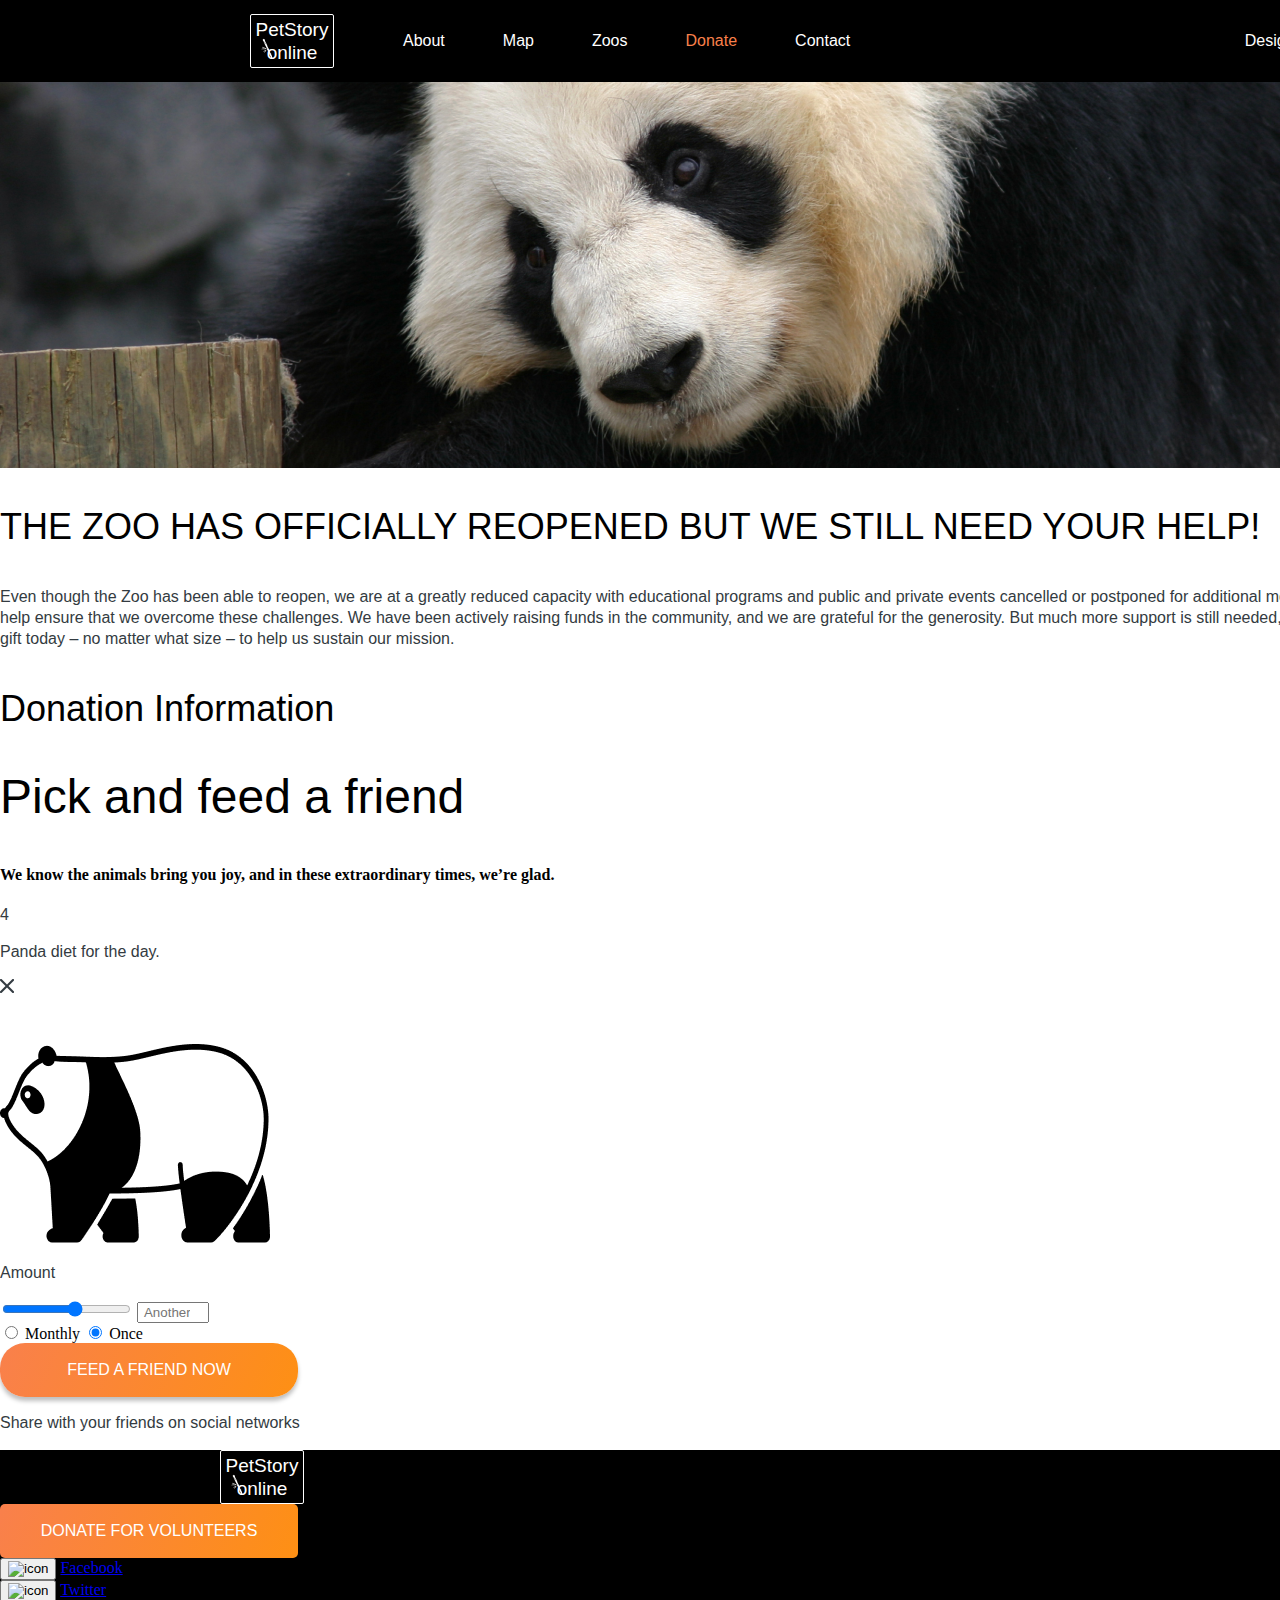
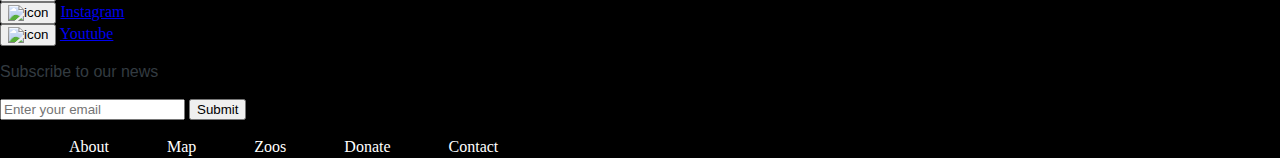
==== pages/donate/index.html @ debef9b1 "fix: making logo works as a link to petstory" ====
<!DOCTYPE html>
<html lang="en">
<head>
    <meta charset="UTF-8">
    <meta http-equiv="X-UA-Compatible" content="IE=edge">
    <meta name="viewport" content="width=device-width, initial-scale=1.0">
    <link href="style.css" rel="stylesheet" type="text/css">
    <title>Donate</title>
</head>
<body>
    <header>
        <div class="nav-container">
            <a class="logo" href="../main/index.html">
                <h1 class="logo-text">PetStory <br>online</h1>
            </a>
            <nav>
                <ul class="nav-list">
                    <li><a href="../main/index.html">About</a></li>
                    <li><a href="#map">Map</a></li>
                    <li><a href="#zoos">Zoos</a></li>
                    <li><a class="highlighted" href="./index.html">Donate</a></li>
                    <li><a href="#footer">Contact </a></li>
                </ul>
            </nav>
        </div>
        <div class="designed">
            <a href="https://www.figma.com/file/jfEFwkXVj1WRq7sUHDr8os/PetStory-online?node-id=0%3A1">Designed by ©</a>
        </div>
    </header>
    <main>
        <div class="pandabg"></div>
        <div class="donate-container">
            <div class="donate-text">
                <h3>THE ZOO HAS OFFICIALLY REOPENED BUT WE STILL NEED YOUR HELP!</h3>
                <p>Even though the Zoo has been able to reopen, we are at a greatly reduced capacity with educational programs and public and private events cancelled or postponed for additional months.
                    We need you now more than ever to help ensure that we overcome these challenges. We have been actively raising funds in the community, and we are grateful for the generosity.
                    But much more support is still needed, and we need your help! Please consider a gift today – no matter what size – to help us sustain our mission.
                </p>
                <h3>Donation Information</h3>
            </div>
            <div class="donate1-container">
                <h2>Pick and feed a friend</h2>
                <h4>We know the animals bring you joy, and in these extraordinary times, we’re glad.</h4>
                <div class="diet-container">
                    <div class="amount-number">
                        <p>4</p>
                        <p>Panda diet for the day.</p>
                    </div>
                    <div>
                        <img src="../../assets/icons/x_icon.png" alt="x icon">
                    </div>
                    <img src="../../assets/icons/animals-widget.png" alt="panda icon">
                    <div>
                        <p>Amount</p>
                    </div>
                    <form>
                        <input type="range" min="1" max="8" step="1" value="5" list="tickmarks">
                        <input type="number" name="number" id="number" class="number" min="1" max="9999" placeholder=" Another amount" required="">
                        <div>
                            <input type="radio" name="radio" id="monthly">
                            <label for="monthly">Monthly</label>
                            <input type="radio" name="radio" id="once" checked="checked">
                            <label for="once">Once</label>
                            <div>
                                <button class="btn1">Feed a friend now</button>
                            </div>
                            <p>Share with your friends on social networks</p>
                        </div>
                    </form>
                </div>
            </div>
        </div>
    </main>
    <footer>
        <a class="logo" href="index.html">
            <h1 class="logo-text">PetStory <br>online</h1>
        </a>
        <div>
            <button class="btn1 btn2">Donate for volunteers</button>
        </div>
        <div>
            <button class="">
                <a>
                    <img src="" alt="icon">
                </a>
            </button>
            <a href="https://www.facebook.com/">Facebook</a>
        </div>
        <div>
            <button class="">
                <a>
                    <img src="" alt="icon">
                </a>
            </button>
            <a href="https://www.twitter.com/">Twitter</a>
        </div>
        <div>
            <button class="">
                <a>
                    <img src="" alt="icon">
                </a>
            </button>
            <a href="https://www.instagram.com/">Instagram</a>
        </div>
         <div>
            <button class="">
                <a>
                    <img src="" alt="icon">
                </a>
            </button>
            <a href="https://www.youtube.com/">Youtube</a>
        </div>

        <div>
            <p>Subscribe to our news</p>
            <input type="email" placeholder="Enter your email" />
            <button>Submit</button>
        </div>
        <nav>
            <ul class="nav-list">
                <li><a href="index.html">About</a></li>
                <li><a href="#map">Map</a></li>
                <li><a href="#zoos">Zoos</a></li>
                <li><a href="../donate/index.html">Donate</a></li>
                <li><a href="#footer">Contact </a></li>
            </ul>
        </nav>
    </footer>
</body>
</html>
---- pages/donate/style.css ----
body{
    height:100vh;
    width: 1600px;
    margin: auto;
}

h1{
    font-family: 'Roboto', sans-serif;
}

h2{
    font-family: 'Roboto', sans-serif;
    font-style: normal;
    font-weight: 400;
    font-size: 48px;
    line-height: 120%;
    margin-top:0px;
}

h3{
    font-family: 'Roboto', sans-serif;
    font-style: normal;
    font-weight: 400;
    font-size: 36px;
    line-height: 130%;
}

p{
    font-family: 'Roboto', sans-serif;
    font-style: normal;
    font-weight: 400;
    font-size: 16px;
    line-height: 130%;
    color: #333B41;
}

header{
    background: #000000;
    color: #FFFFFF;
    display:flex;
    align-items: center;
    justify-content: space-around;
    font-family: 'Roboto', sans-serif;;
    font-size: 16px;
    font-weight: 500;
    padding: 14px 30px;
}
.nav-container{
    display:flex;
    align-items: center;
}
.logo{
    border: 1px solid #FFFFFF;
    border-radius: 2px;
    display:block;
    text-decoration: none;
    width: 82px;
    height: 52px;
    margin-right: auto;
    margin-left: 220px;
}
.logo-icon{
    position: absolute;
}
.logo-text{
    background-image: url(../../assets/icons/bamboo.png);
    background-repeat: no-repeat;
    background-position: bottom 6px left 10px;
    color: #FFFFFF;
    text-align: center;
    font-style: normal;
    font-weight: 400;
    font-size: 19.0145px;
    line-height: 120%;
    margin:0px;
    padding-top: 4px;
}

nav ul li{
    list-style-type: none;
    text-align: center;
    padding: 0 29px;
}

nav ul li a{
    color: #FFFFFF;
    font-style: normal;
    line-height: 140%;
    text-decoration: none;
    cursor: pointer;
}

nav ul li a:hover{
    color: #F9804B;
}

.nav-list{
    display: flex;
}

.highlighted{
    color:#F9804B;
}
.designed{
    margin-left: auto;
    margin-right: 220px;
}

.designed a{
    color: #FFFFFF;
    text-decoration: none;
}

.designed a:hover{
    color: #F9804B;
}

.pandabg{
    background-image: url(../../assets/images/panda_bg.png);
    background-repeat: no-repeat;
    background-position: center;
    height: 386px;
    margin: 0 auto;
}

.btn1{
    width: 298px;
    height: 54px;
    background: linear-gradient(113.96deg, #F9804B 1.49%, #FE9013 101.44%);
    box-shadow: 0px 4px 4px rgba(0, 0, 0, 0.25);
    border-radius: 25px;
    border: none;
    font-family: 'Roboto', sans-serif;
    font-style: normal;
    font-weight: 500;
    font-size: 16px;
    line-height: 140%;
    text-align: center;
    text-transform: uppercase;
    color: #FFFFFF;
}

.btn2{
    border-radius: 5px;
}

footer{
    background: black;
}
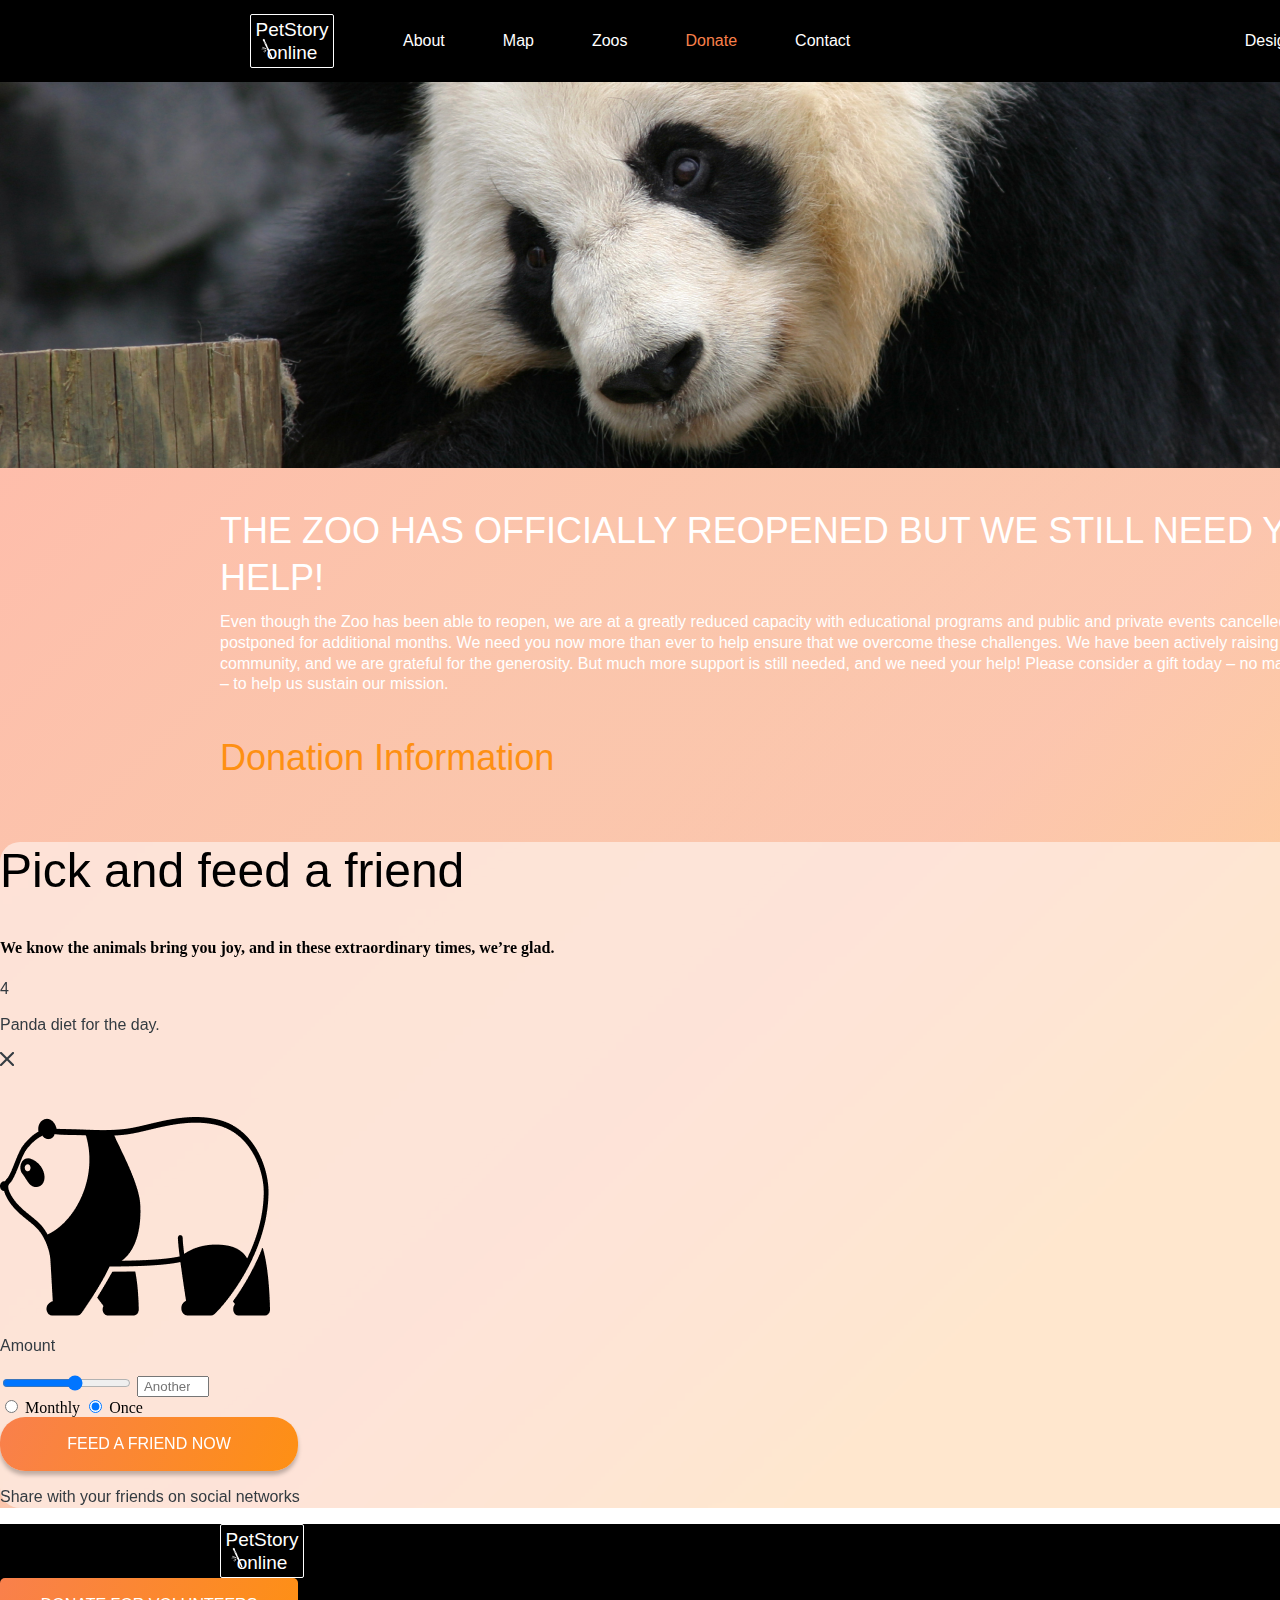
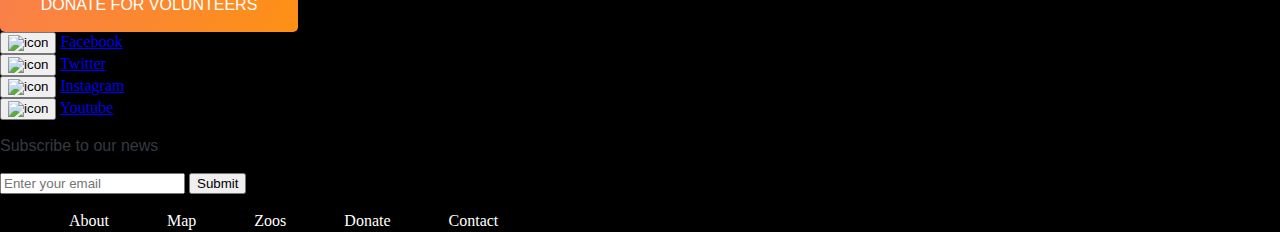
==== commit 94fa82fe: "fix: set donate-text properly" ====
--- a/pages/donate/index.html
+++ b/pages/donate/index.html
@@ -31,12 +31,12 @@
         <div class="pandabg"></div>
         <div class="donate-container">
             <div class="donate-text">
-                <h3>THE ZOO HAS OFFICIALLY REOPENED BUT WE STILL NEED YOUR HELP!</h3>
-                <p>Even though the Zoo has been able to reopen, we are at a greatly reduced capacity with educational programs and public and private events cancelled or postponed for additional months.
+                <h3 class="donate-text_heading">THE ZOO HAS OFFICIALLY REOPENED BUT WE STILL NEED YOUR HELP!</h3>
+                <p class="donate-text_info">Even though the Zoo has been able to reopen, we are at a greatly reduced capacity with educational programs and public and private events cancelled or postponed for additional months.
                     We need you now more than ever to help ensure that we overcome these challenges. We have been actively raising funds in the community, and we are grateful for the generosity.
                     But much more support is still needed, and we need your help! Please consider a gift today – no matter what size – to help us sustain our mission.
                 </p>
-                <h3>Donation Information</h3>
+                <h3 class="donate-text_heading-orange">Donation Information</h3>
             </div>
             <div class="donate1-container">
                 <h2>Pick and feed a friend</h2>
--- a/pages/donate/style.css
+++ b/pages/donate/style.css
@@ -123,6 +123,42 @@
     margin: 0 auto;
 }
 
+.donate-container{
+    background: linear-gradient(315.75deg, rgba(254, 210, 144, 0.7) 30.06%,
+     #FEBDAB 100.95%, rgba(254, 210, 144, 0.7) 106.36%),
+      linear-gradient(315.75deg, rgba(254, 189, 171, 0.74) 30.06%,
+       rgba(243, 169, 248, 0.66) 50.74%, #E0D8F0 80.49%, #EAF7FE 127.9%,
+        #EAF7FE 149.54%), linear-gradient(315.75deg, rgba(254, 189, 171, 0.74) 30.06%,
+         rgba(243, 169, 248, 0.66) 50.74%, #E0D8F0 80.49%, #EAF7FE 127.9%, #EAF7FE 149.54%);
+    margin:auto
+}
+
+.donate-text_heading{
+    color: #FFFFFF;
+    margin: auto;
+    padding-top:40px;
+    padding-bottom:10px;
+    width: 1160px;
+}
+.donate-text_heading-orange{
+    color: #FE9013;
+    padding-top:40px;
+    padding-bottom: 60px;
+    margin: auto;
+    width: 1160px;
+}
+.donate-text_info{
+    color: #FFFFFF;
+    margin: auto;
+    width: 1160px;
+}
+
+.donate1-container{
+    background: rgba(255, 255, 255, 0.52);
+    backdrop-filter: blur(2px);
+    border-radius: 20px;
+}
+
 .btn1{
     width: 298px;
     height: 54px;
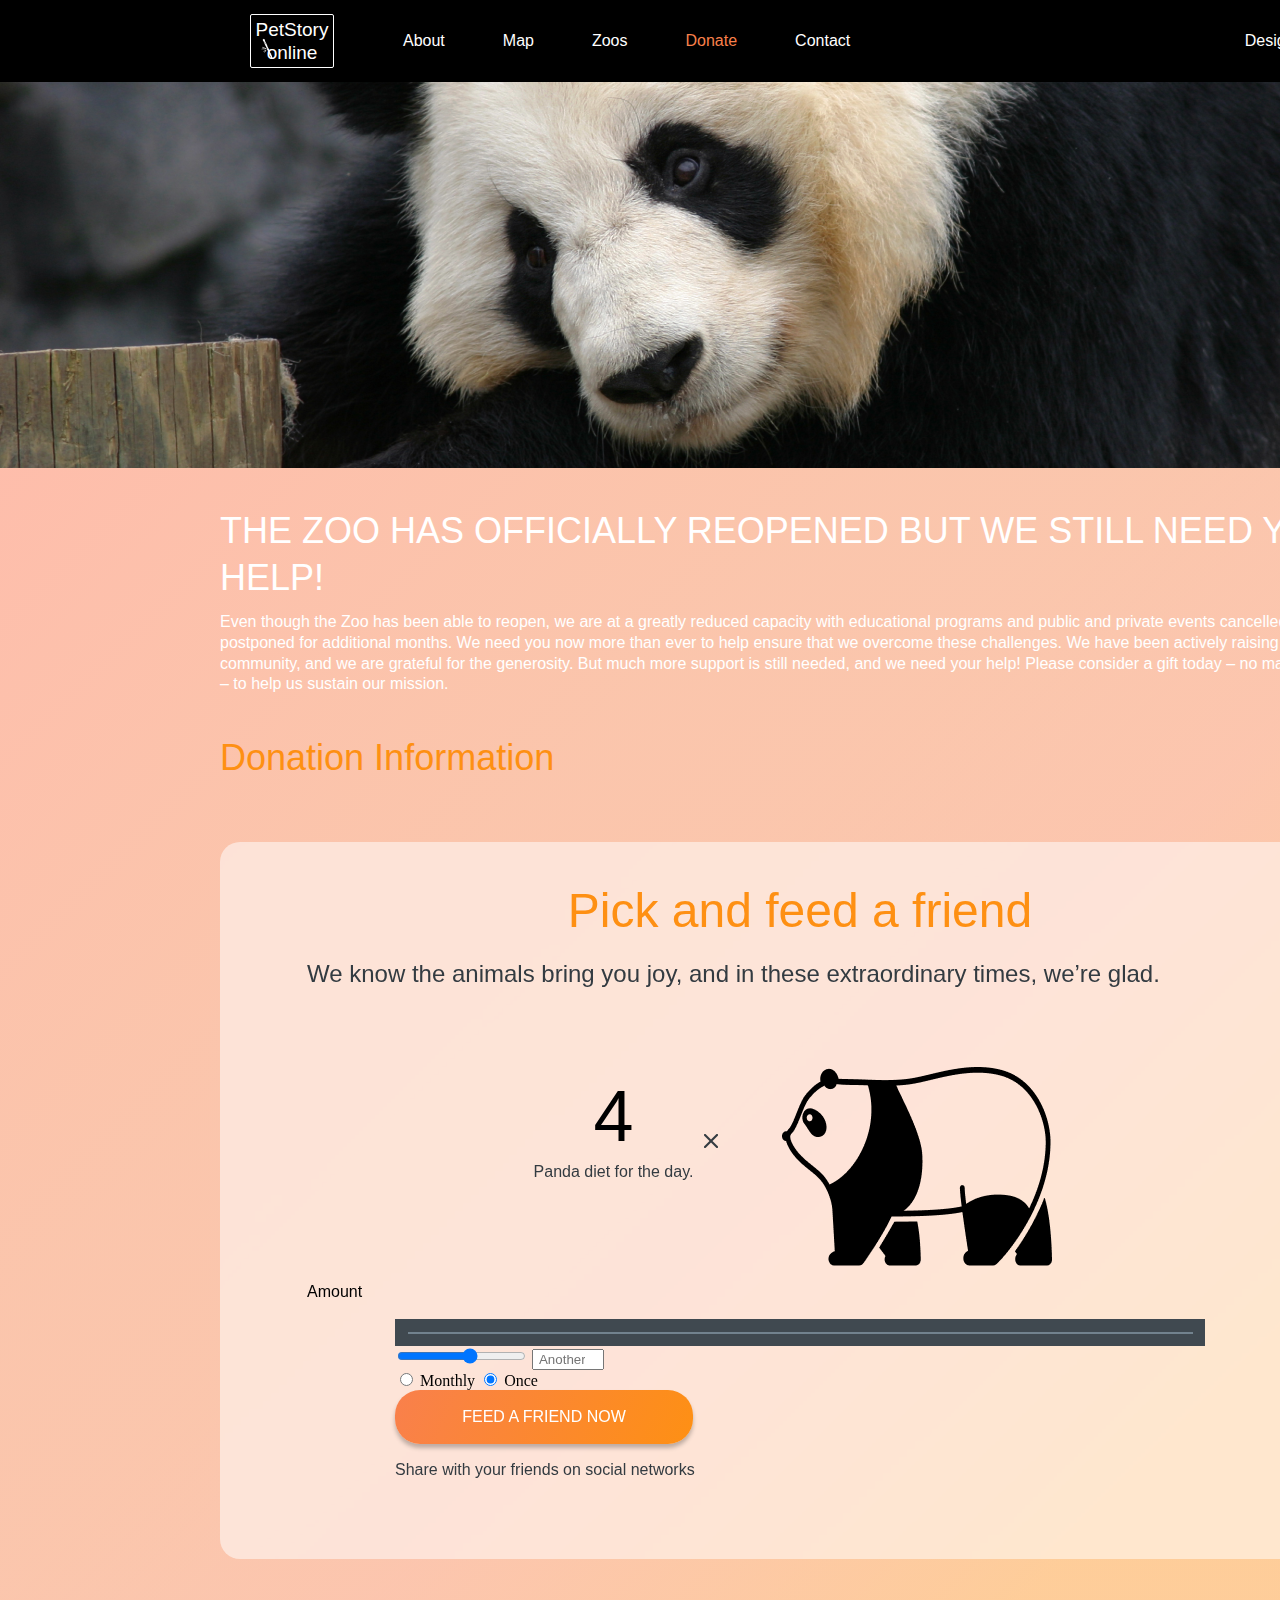
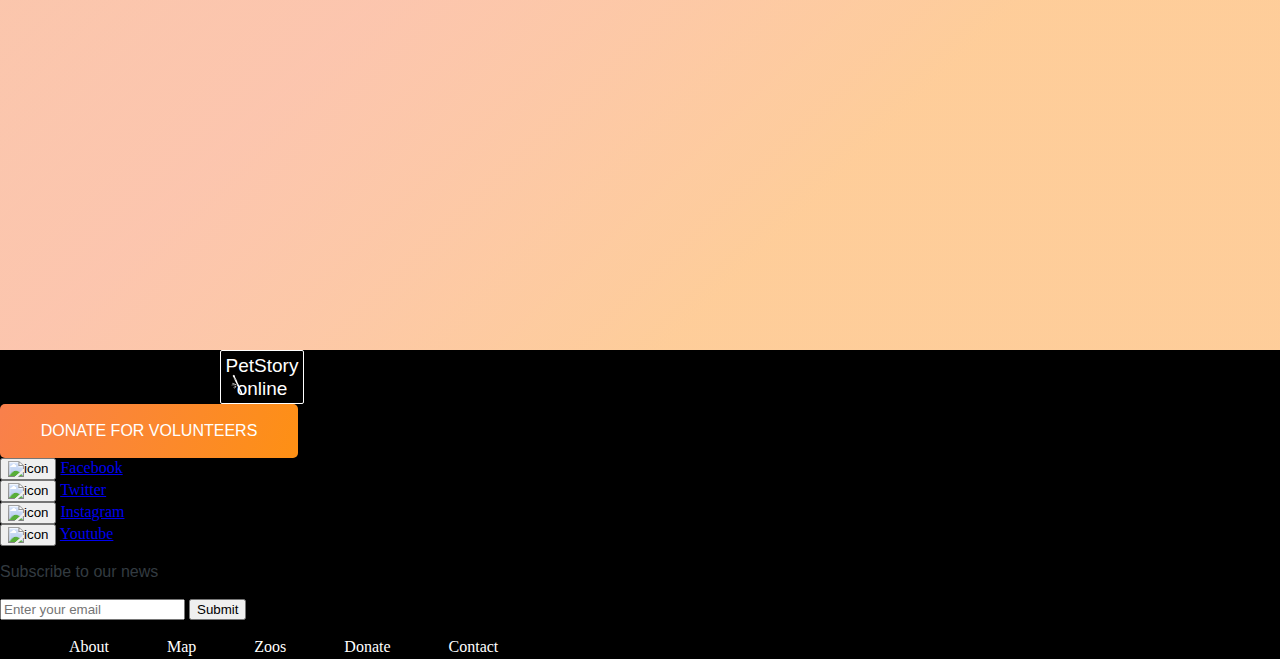
==== commit eed8ea57: "feat: creating progress bar" ====
--- a/pages/donate/index.html
+++ b/pages/donate/index.html
@@ -39,21 +39,23 @@
                 <h3 class="donate-text_heading-orange">Donation Information</h3>
             </div>
             <div class="donate1-container">
-                <h2>Pick and feed a friend</h2>
-                <h4>We know the animals bring you joy, and in these extraordinary times, we’re glad.</h4>
-                <div class="diet-container">
-                    <div class="amount-number">
-                        <p>4</p>
-                        <p>Panda diet for the day.</p>
+                <h2 class="donate1-text_heading">Pick and feed a friend</h2>
+                <h4 class="donate1-text_info">We know the animals bring you joy, and in these extraordinary times, we’re glad.</h4>
+                <div class="diet_panda-container">
+                    <div class="amount">
+                         <p class="amount-number">4</p>
+                        <p class="amount-text">Panda diet for the day.</p>
                     </div>
                     <div>
-                        <img src="../../assets/icons/x_icon.png" alt="x icon">
+                        <img class="amount-x" src="../../assets/icons/x_icon.png" alt="x icon">
                     </div>
-                    <img src="../../assets/icons/animals-widget.png" alt="panda icon">
-                    <div>
-                        <p>Amount</p>
-                    </div>
+                    <img class="amount-panda" src="../../assets/icons/animals-widget.png" alt="panda icon">
+                </div>
+                <p class="diet-text">Amount</p>
                     <form>
+                        <div class="progress_bar">
+                            <div class="progress_bar-rectangle"></div>
+                        </div>
                         <input type="range" min="1" max="8" step="1" value="5" list="tickmarks">
                         <input type="number" name="number" id="number" class="number" min="1" max="9999" placeholder=" Another amount" required="">
                         <div>
@@ -61,13 +63,12 @@
                             <label for="monthly">Monthly</label>
                             <input type="radio" name="radio" id="once" checked="checked">
                             <label for="once">Once</label>
-                            <div>
+                             <div>
                                 <button class="btn1">Feed a friend now</button>
                             </div>
                             <p>Share with your friends on social networks</p>
                         </div>
                     </form>
-                </div>
             </div>
         </div>
     </main>
--- a/pages/donate/style.css
+++ b/pages/donate/style.css
@@ -40,7 +40,7 @@
     display:flex;
     align-items: center;
     justify-content: space-around;
-    font-family: 'Roboto', sans-serif;;
+    font-family: 'Roboto', sans-serif;
     font-size: 16px;
     font-weight: 500;
     padding: 14px 30px;
@@ -130,7 +130,8 @@
        rgba(243, 169, 248, 0.66) 50.74%, #E0D8F0 80.49%, #EAF7FE 127.9%,
         #EAF7FE 149.54%), linear-gradient(315.75deg, rgba(254, 189, 171, 0.74) 30.06%,
          rgba(243, 169, 248, 0.66) 50.74%, #E0D8F0 80.49%, #EAF7FE 127.9%, #EAF7FE 149.54%);
-    margin:auto
+    margin:auto;
+    height:1482px;
 }
 
 .donate-text_heading{
@@ -157,8 +158,93 @@
     background: rgba(255, 255, 255, 0.52);
     backdrop-filter: blur(2px);
     border-radius: 20px;
-}
-
+    padding-top: 40px;
+    padding-bottom: 62px;
+    margin: auto;
+    width: 1160px;
+    display: flex;
+    flex-direction: column;
+    align-items: center;
+}
+
+.donate1-text_heading{
+    justify-content: center;
+    margin:auto;
+    margin-bottom: 20px;
+    width: 1160px;
+    display: flex;
+    justify-content: center;
+    color: #FE9013;
+}
+.donate1-text_info{
+    color: #333B41;
+    font-family: 'Roboto',sans-serif;
+    font-style: normal;
+    font-weight: 400;
+    font-size: 24px;
+    line-height: 120%;
+    margin-top:0px;
+    width: 85%;
+}
+.diet-container{
+    margin: auto;
+    display: flex;
+    flex-direction: column;
+    align-items: center;
+}
+.diet_panda-container{
+    display: flex;
+    align-items: center;
+    justify-content: space-evenly;
+}
+
+.amount{
+    display: flex;
+    flex-direction: column;
+    align-items: center;
+    justify-content: flex-end;
+}
+.amount-number{
+    font-family: 'Roboto',sans-serif;
+    font-style: normal;
+    font-weight: 500;
+    font-size: 72px;
+    line-height: 80%;
+    text-transform: uppercase;
+    color: #000000;
+    margin:0px;
+}
+.amount-text{
+    text-align: center;
+}
+
+.amount-x{
+    margin-left:11px;
+}
+
+.amount-panda{
+    margin-left:64px;
+}
+
+.diet-text{
+    color: #000000;
+    width: 85%;
+
+}
+.progress_bar{
+    background: #404950;
+    width: 810px;
+    height: 27px;
+    display: flex;
+    align-items: center;
+    justify-content: center;
+}
+
+.progress_bar-rectangle{
+    height:2px;
+    width:785px;
+    background: #72828E;
+}
 .btn1{
     width: 298px;
     height: 54px;
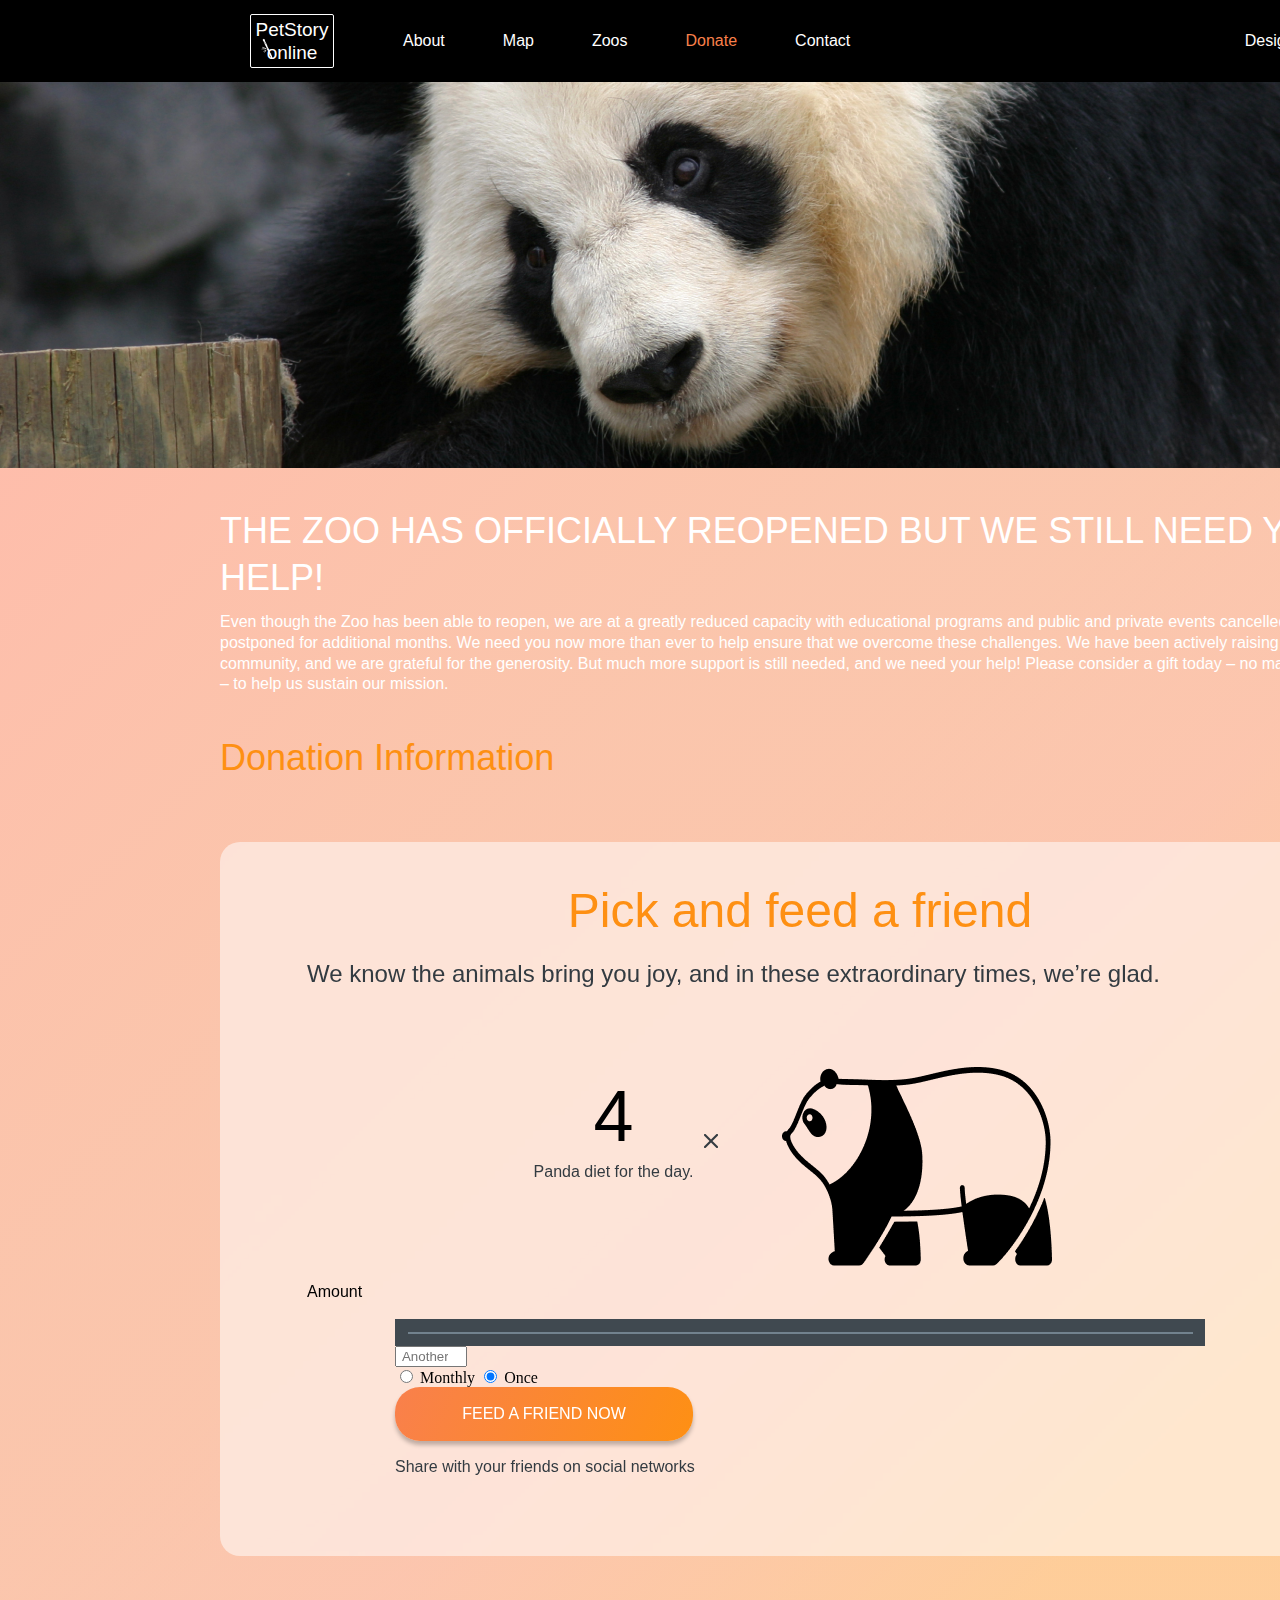
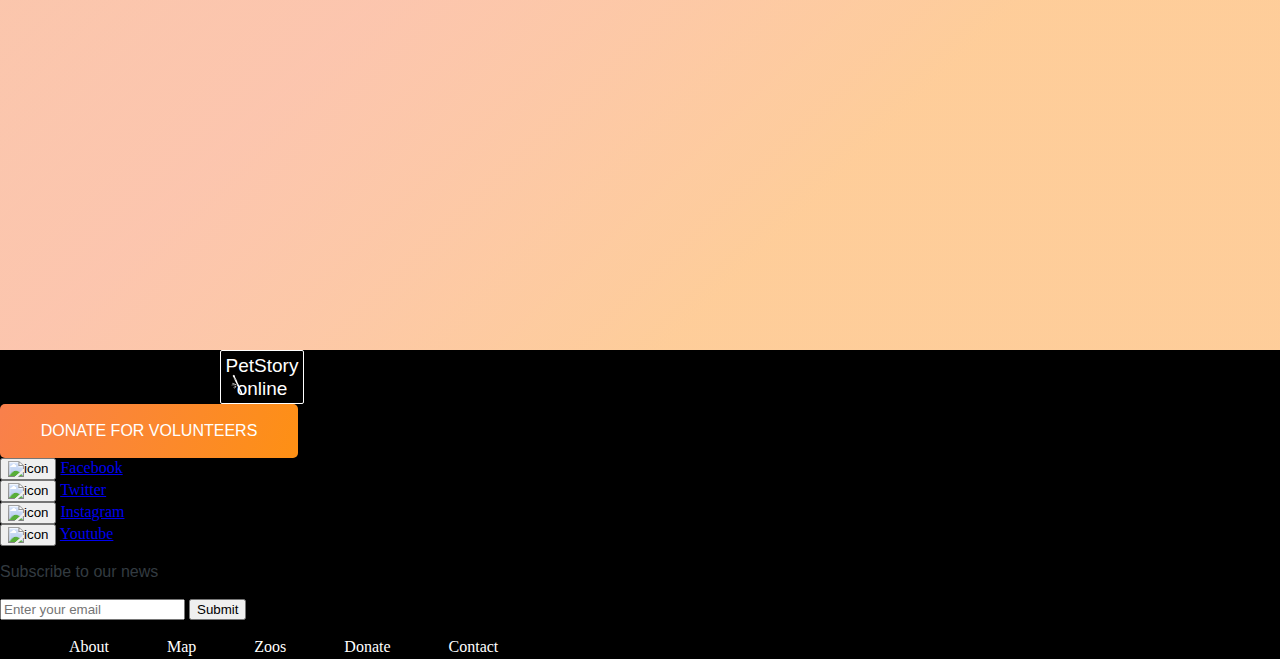
==== commit 59ca7714: "fix: logo on donate page to work as link to petstory page" ====
--- a/pages/donate/index.html
+++ b/pages/donate/index.html
@@ -56,7 +56,13 @@
                         <div class="progress_bar">
                             <div class="progress_bar-rectangle"></div>
                         </div>
-                        <input type="range" min="1" max="8" step="1" value="5" list="tickmarks">
+                        <div>
+                            <div>
+                                
+                            </div>
+                        </div>
+
+
                         <input type="number" name="number" id="number" class="number" min="1" max="9999" placeholder=" Another amount" required="">
                         <div>
                             <input type="radio" name="radio" id="monthly">
@@ -73,7 +79,7 @@
         </div>
     </main>
     <footer>
-        <a class="logo" href="index.html">
+        <a class="logo" href="../main/index.html">
             <h1 class="logo-text">PetStory <br>online</h1>
         </a>
         <div>
@@ -119,7 +125,7 @@
         </div>
         <nav>
             <ul class="nav-list">
-                <li><a href="index.html">About</a></li>
+                <li><a href="../main/index.html">About</a></li>
                 <li><a href="#map">Map</a></li>
                 <li><a href="#zoos">Zoos</a></li>
                 <li><a href="../donate/index.html">Donate</a></li>
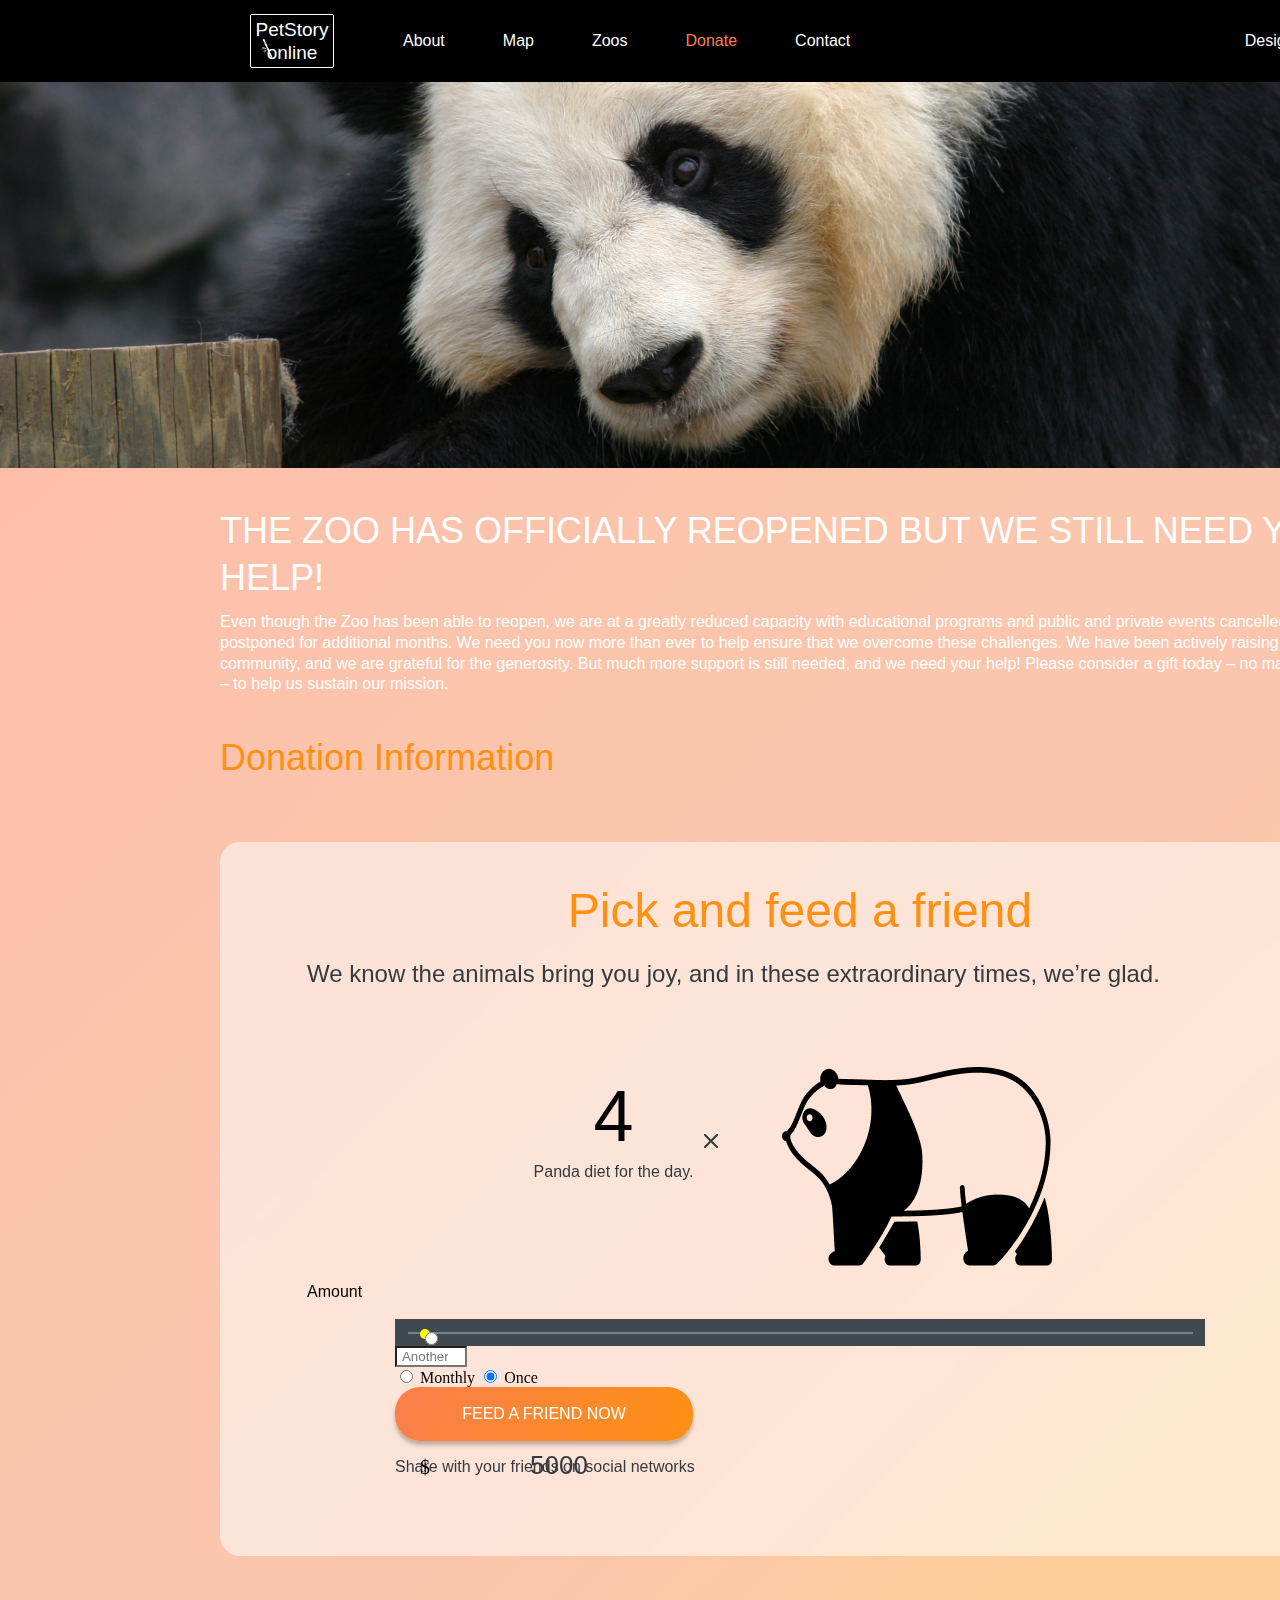
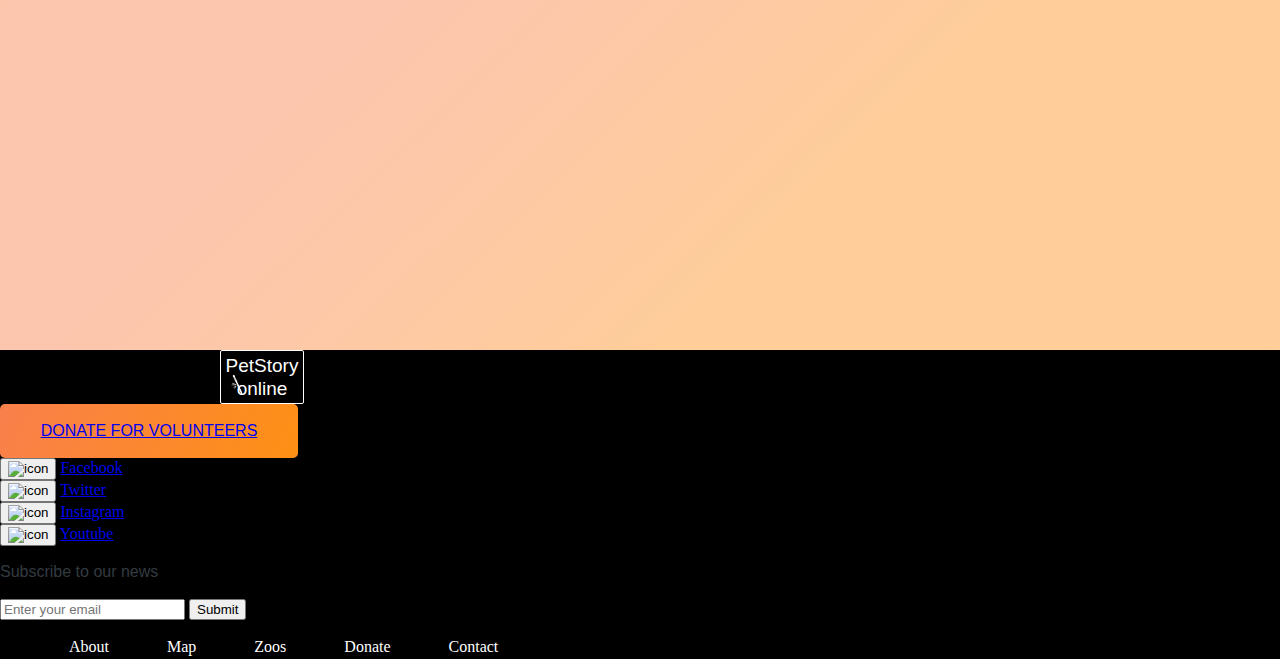
==== commit 229dcedb: "fix: button Donate for volunteers in footer to work as a link to donate page" ====
--- a/pages/donate/index.html
+++ b/pages/donate/index.html
@@ -56,9 +56,20 @@
                         <div class="progress_bar">
                             <div class="progress_bar-rectangle"></div>
                         </div>
-                        <div>
-                            <div>
-                                
+                        <div class="progress_bar-container">
+                            <div class="progress_bar-buttons">
+                                <div class="ellipse_button">
+                                    <input type="radio" id="option" name="ellipse" value="option">
+                                    <div id="outer-circle">
+                                        <div id="inner-circle"></div>
+                                        <div id="inner-circle2"></div>
+                                        <div id="inner-circle3"></div>
+                                        <div class="progress_bar-price">
+                                          <span class="progress_bar-dolar">$</span>
+                                          <p class="progress_bar-amount">5000</p>
+                                        </div>
+                                    </div>
+                                </div>
                             </div>
                         </div>
 
@@ -83,7 +94,7 @@
             <h1 class="logo-text">PetStory <br>online</h1>
         </a>
         <div>
-            <button class="btn1 btn2">Donate for volunteers</button>
+            <button class="btn1 btn2"><a href="../donate/index.html">Donate for volunteers</a></button>
         </div>
         <div>
             <button class="">
--- a/pages/donate/style.css
+++ b/pages/donate/style.css
@@ -245,6 +245,48 @@
     width:785px;
     background: #72828E;
 }
+.progress_bar-container{
+    position: absolute;
+    top: 477px;
+    margin-left: 25px;
+    width: 920px;
+    height: 100px;
+    display: flex;
+    justify-content: space-between;
+}
+.progress_bar-buttons{
+    position: relative;
+    margin: 10px 0 0 0;
+    height: 10px;
+    width: 10px;
+    background-color: yellow;
+    border-radius: 50%;
+}
+.progress_bar-price{
+    visibility: visible;
+    /*position: absolute;
+    top: 38px;
+    left: -20px;*/
+    width: 72px;
+    height: 36px;
+    display: flex;
+    flex-direction: row;
+    align-items: baseline;
+}
+.progress_bar-dolar{
+    font-size: 20px;
+    margin: 5px 0 0 0;
+}
+.progress_bar-amount{
+    width: 60px;
+    height: 36px;
+    font-size: 26px;
+    margin:100px;
+}
+
+.number{
+    appearance: none;
+}
 .btn1{
     width: 298px;
     height: 54px;
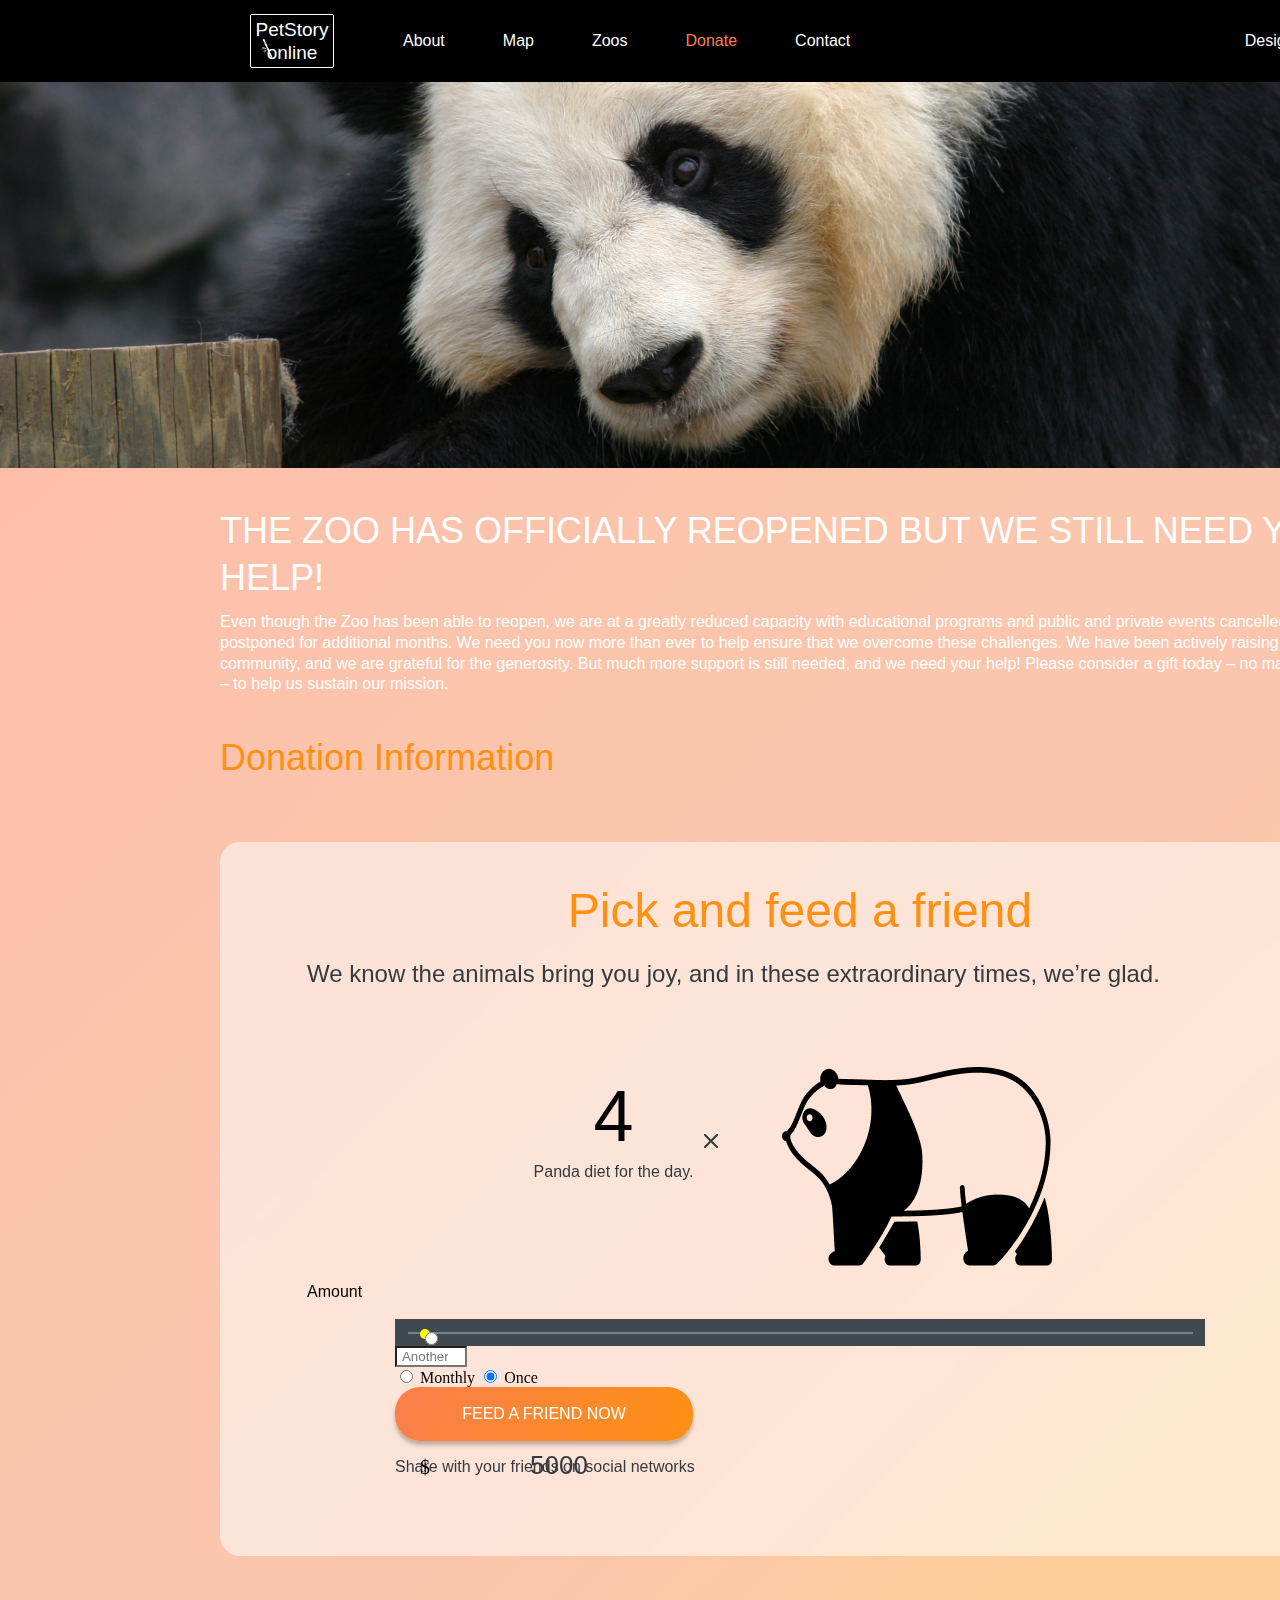
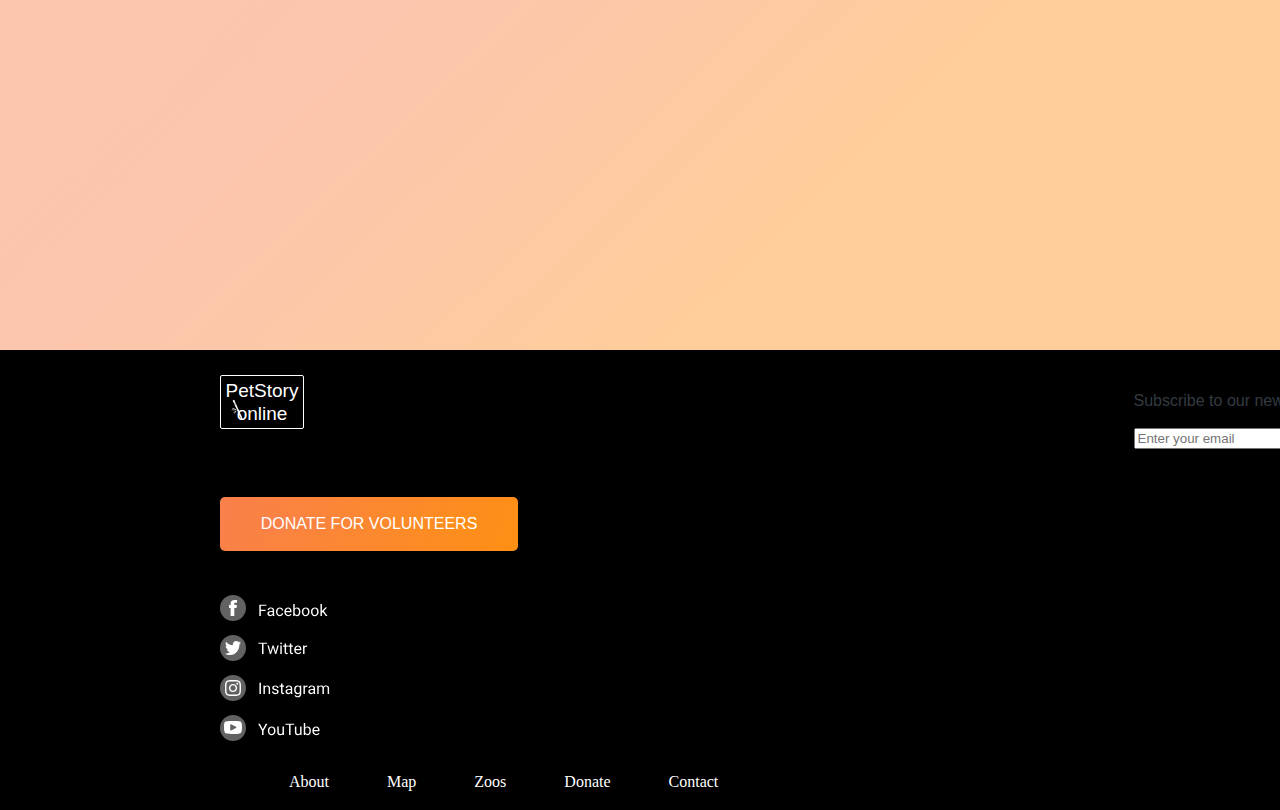
==== commit 600201d7: "fix: social media activ function" ====
--- a/pages/donate/index.html
+++ b/pages/donate/index.html
@@ -90,59 +90,48 @@
         </div>
     </main>
     <footer>
-        <a class="logo" href="../main/index.html">
-            <h1 class="logo-text">PetStory <br>online</h1>
-        </a>
-        <div>
-            <button class="btn1 btn2"><a href="../donate/index.html">Donate for volunteers</a></button>
+        <div class="footer-container">
+            <div class="logobtn-subscribe-container">
+                <div class="logobtn-container">
+                    <a class="logo footer_logo" href="../main/index.html">
+                        <h1 class="logo-text">PetStory <br>online</h1>
+                    </a>
+                    <div class="subscribe-container">
+                        <button class="btn1 btn2"><a class="btn1 btn2" href="../donate/index.html">Donate for volunteers</a></button>
+                    </div>
+                </div>
+                <div>
+                    <p>Subscribe to our news</p>
+                    <input type="email" placeholder="Enter your email" />
+                    <button>Submit</button>
+                </div>
+            </div>
+
+            <div class="social_media-container">
+                <a class="social_media" href="https://www.facebook.com/">
+                    <img class="social_media-icon" src="../../assets/icons/facebook.svg" alt=" facebook icon">
+                </a>
+                <a class="social_media" href="https://www.twitter.com/">
+                    <img class="social_media-icon" src="../../assets/icons/twitter.svg" alt="twitter icon">
+                </a>
+                <a class="social_media" href="https://www.instagram.com/">
+                    <img class="social_media-icon" src="../../assets/icons/instagram.svg" alt="instagram icon">
+                </a>
+                <a class="social_media" href="https://www.youtube.com/">
+                    <img class="social_media-icon" src="../../assets/icons/youtube.svg" alt="youtube icon">
+                </a>
+            </div>
+
+            <nav>
+                <ul class="nav-list">
+                    <li><a href="../main/index.html">About</a></li>
+                    <li><a href="#map">Map</a></li>
+                    <li><a href="#zoos">Zoos</a></li>
+                    <li><a href="../donate/index.html">Donate</a></li>
+                    <li><a href="#footer">Contact </a></li>
+                </ul>
+            </nav>
         </div>
-        <div>
-            <button class="">
-                <a>
-                    <img src="" alt="icon">
-                </a>
-            </button>
-            <a href="https://www.facebook.com/">Facebook</a>
-        </div>
-        <div>
-            <button class="">
-                <a>
-                    <img src="" alt="icon">
-                </a>
-            </button>
-            <a href="https://www.twitter.com/">Twitter</a>
-        </div>
-        <div>
-            <button class="">
-                <a>
-                    <img src="" alt="icon">
-                </a>
-            </button>
-            <a href="https://www.instagram.com/">Instagram</a>
-        </div>
-         <div>
-            <button class="">
-                <a>
-                    <img src="" alt="icon">
-                </a>
-            </button>
-            <a href="https://www.youtube.com/">Youtube</a>
-        </div>
-
-        <div>
-            <p>Subscribe to our news</p>
-            <input type="email" placeholder="Enter your email" />
-            <button>Submit</button>
-        </div>
-        <nav>
-            <ul class="nav-list">
-                <li><a href="../main/index.html">About</a></li>
-                <li><a href="#map">Map</a></li>
-                <li><a href="#zoos">Zoos</a></li>
-                <li><a href="../donate/index.html">Donate</a></li>
-                <li><a href="#footer">Contact </a></li>
-            </ul>
-        </nav>
     </footer>
 </body>
 </html>
--- a/pages/donate/style.css
+++ b/pages/donate/style.css
@@ -306,8 +306,41 @@
 
 .btn2{
     border-radius: 5px;
+    text-decoration: none;
+    box-shadow:none;
 }
 
 footer{
     background: black;
+}
+
+.footer-container{
+    display: flex;
+    flex-direction: column;
+    width: 72.5%;
+    margin: 0 auto;
+    padding-top: 25px;
+}
+.logobtn-subscribe-container{
+    display: flex;
+    justify-content: space-between;
+    margin-bottom:44px;
+}
+
+.footer_logo{
+    margin-left: 0px;
+    margin-bottom:68px;
+}
+.social_media-container{
+    display: flex;
+    flex-direction: column;
+}
+
+
+.social_media{
+    margin-bottom:10px;
+}
+
+.social_media-icon:active{
+    filter: invert(54%) sepia(78%) saturate(4888%) hue-rotate(61deg) brightness(95%) contrast(101%);
 }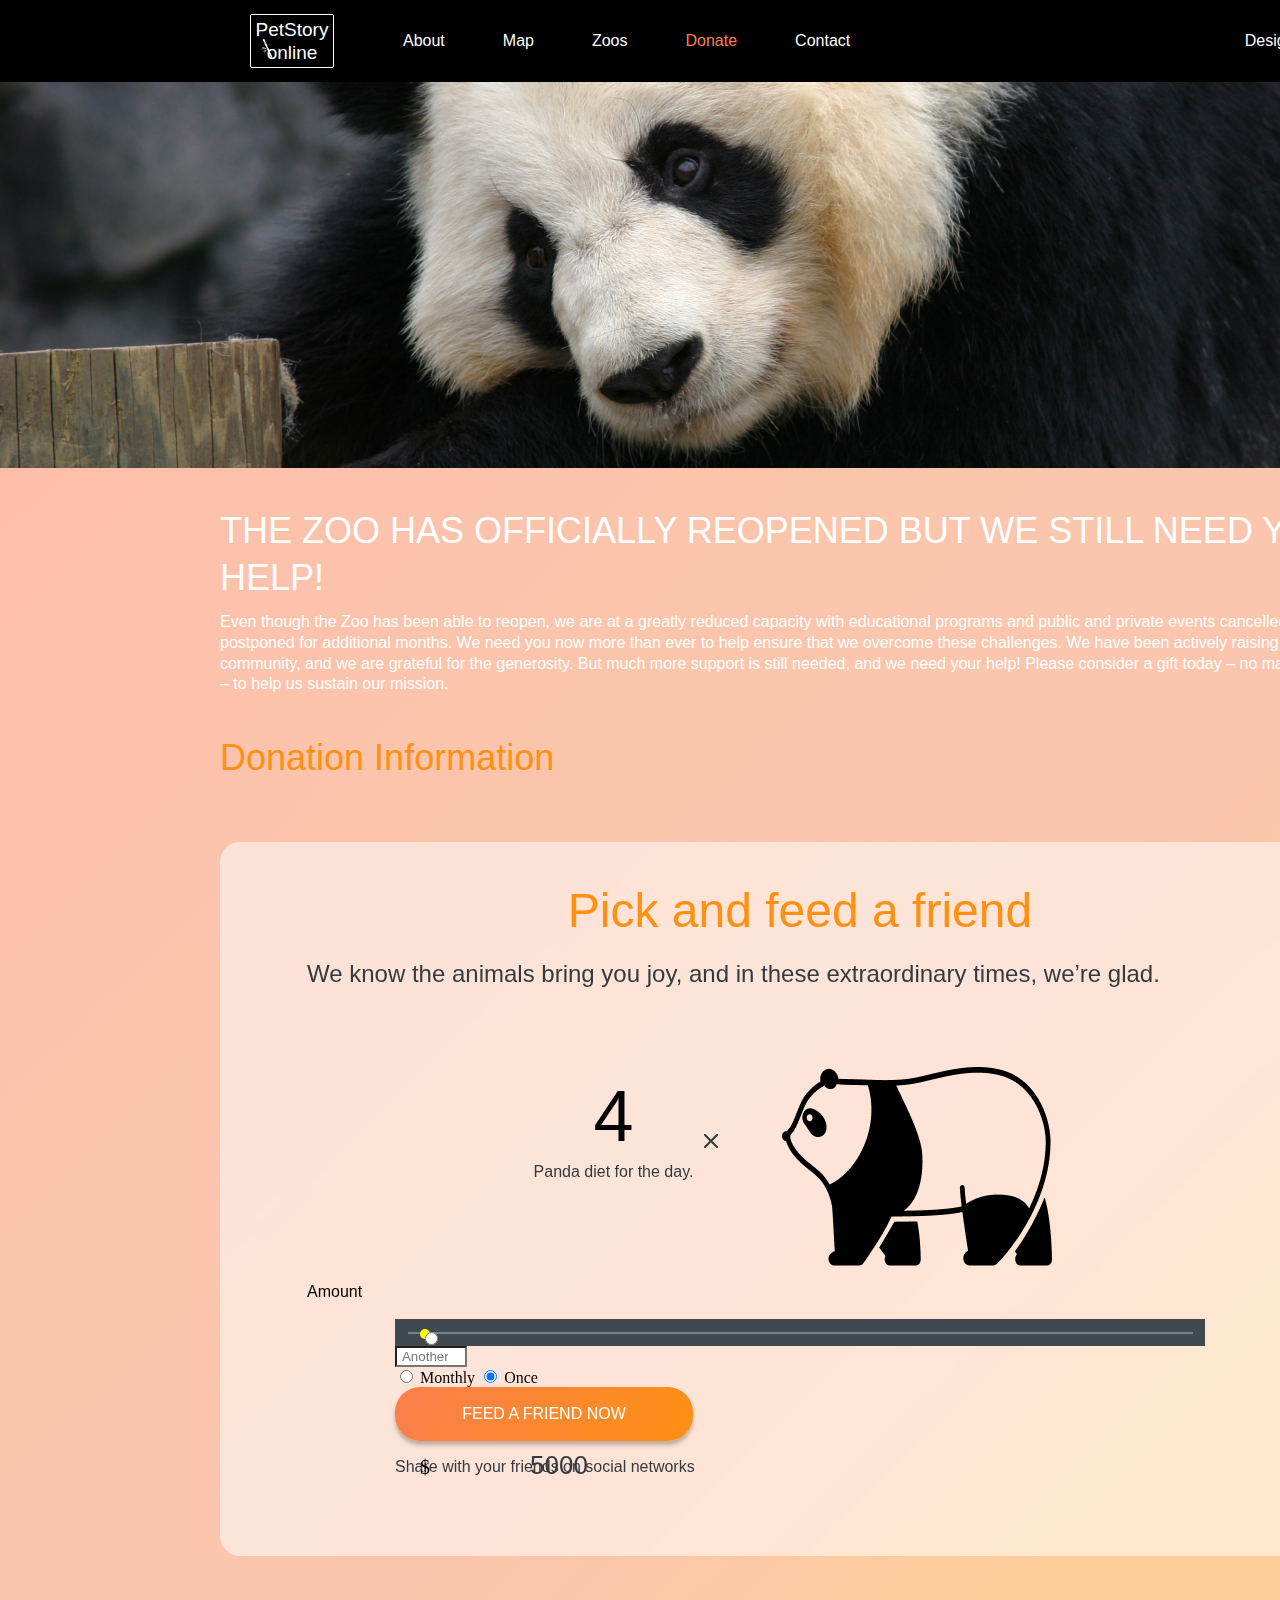
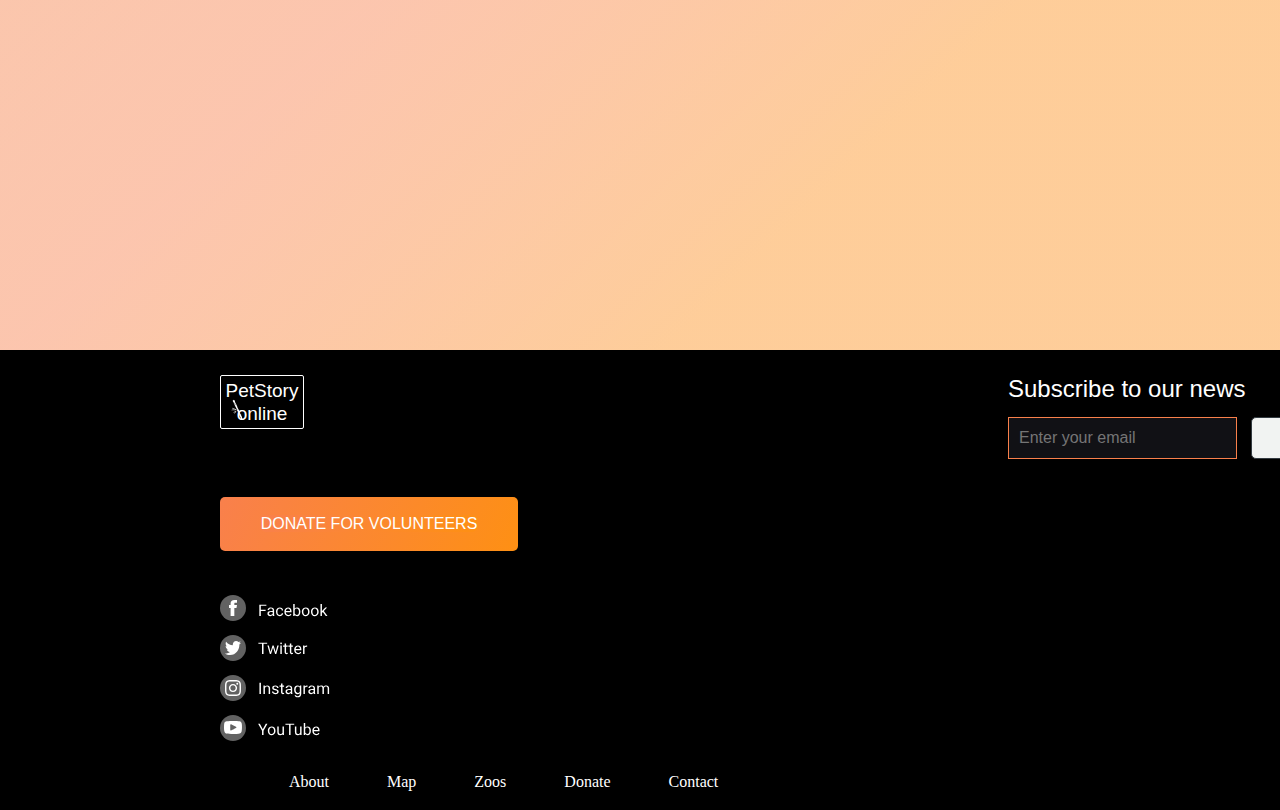
==== commit 38940106: "fix: subscribe text and button look" ====
--- a/pages/donate/index.html
+++ b/pages/donate/index.html
@@ -101,9 +101,11 @@
                     </div>
                 </div>
                 <div>
-                    <p>Subscribe to our news</p>
-                    <input type="email" placeholder="Enter your email" />
-                    <button>Submit</button>
+                    <label class="subscribe-text" for="email">Subscribe to our news</label>
+                    <div>
+                        <input class="subscribe-input" id="email" type="email" placeholder="Enter your email" pattern="[a-z0-9._%+-]+@[a-z0-9.-]+\.[a-z]{2,}$" required="">
+                        <input class="send_btn" type="submit" value="Submit">
+                    </div>
                 </div>
             </div>
 
--- a/pages/donate/style.css
+++ b/pages/donate/style.css
@@ -302,6 +302,7 @@
     text-align: center;
     text-transform: uppercase;
     color: #FFFFFF;
+    cursor: pointer;
 }
 
 .btn2{
@@ -331,6 +332,47 @@
     margin-left: 0px;
     margin-bottom:68px;
 }
+
+.subscribe-text{
+    font-family: 'Roboto', sans-serif;
+    font-style: normal;
+    font-weight: 400;
+    font-size: 24px;
+    line-height: 120%;
+    color: #FFFFFF;
+}
+
+.subscribe-input{
+    width: 215px;
+    height: 38px;
+    border: solid .7px #f9804b;
+    margin-top: 13px;
+    color: #bdbdbd;
+    background-color: #111115;
+    padding-left: 10px;
+    font-family: 'Roboto', sans-serif;
+    font-style: normal;
+    font-weight: 400;
+    font-size: 16px;
+    line-height: 140%;
+}
+
+.send_btn{
+    width: 129px;
+    height: 42px;
+    color: #000;
+    border: 1px solid #333b41;
+    background: #f1f3f2;
+    border-radius: 5px;
+    margin-left: 10px;
+    font-family: 'Roboto', sans-serif;
+    font-style: normal;
+    font-weight: 400;
+    font-size: 16px;
+    line-height: 140%;
+    cursor: pointer;
+    color: #000000;
+}
 .social_media-container{
     display: flex;
     flex-direction: column;
@@ -343,4 +385,6 @@
 
 .social_media-icon:active{
     filter: invert(54%) sepia(78%) saturate(4888%) hue-rotate(61deg) brightness(95%) contrast(101%);
-}+}
+
+
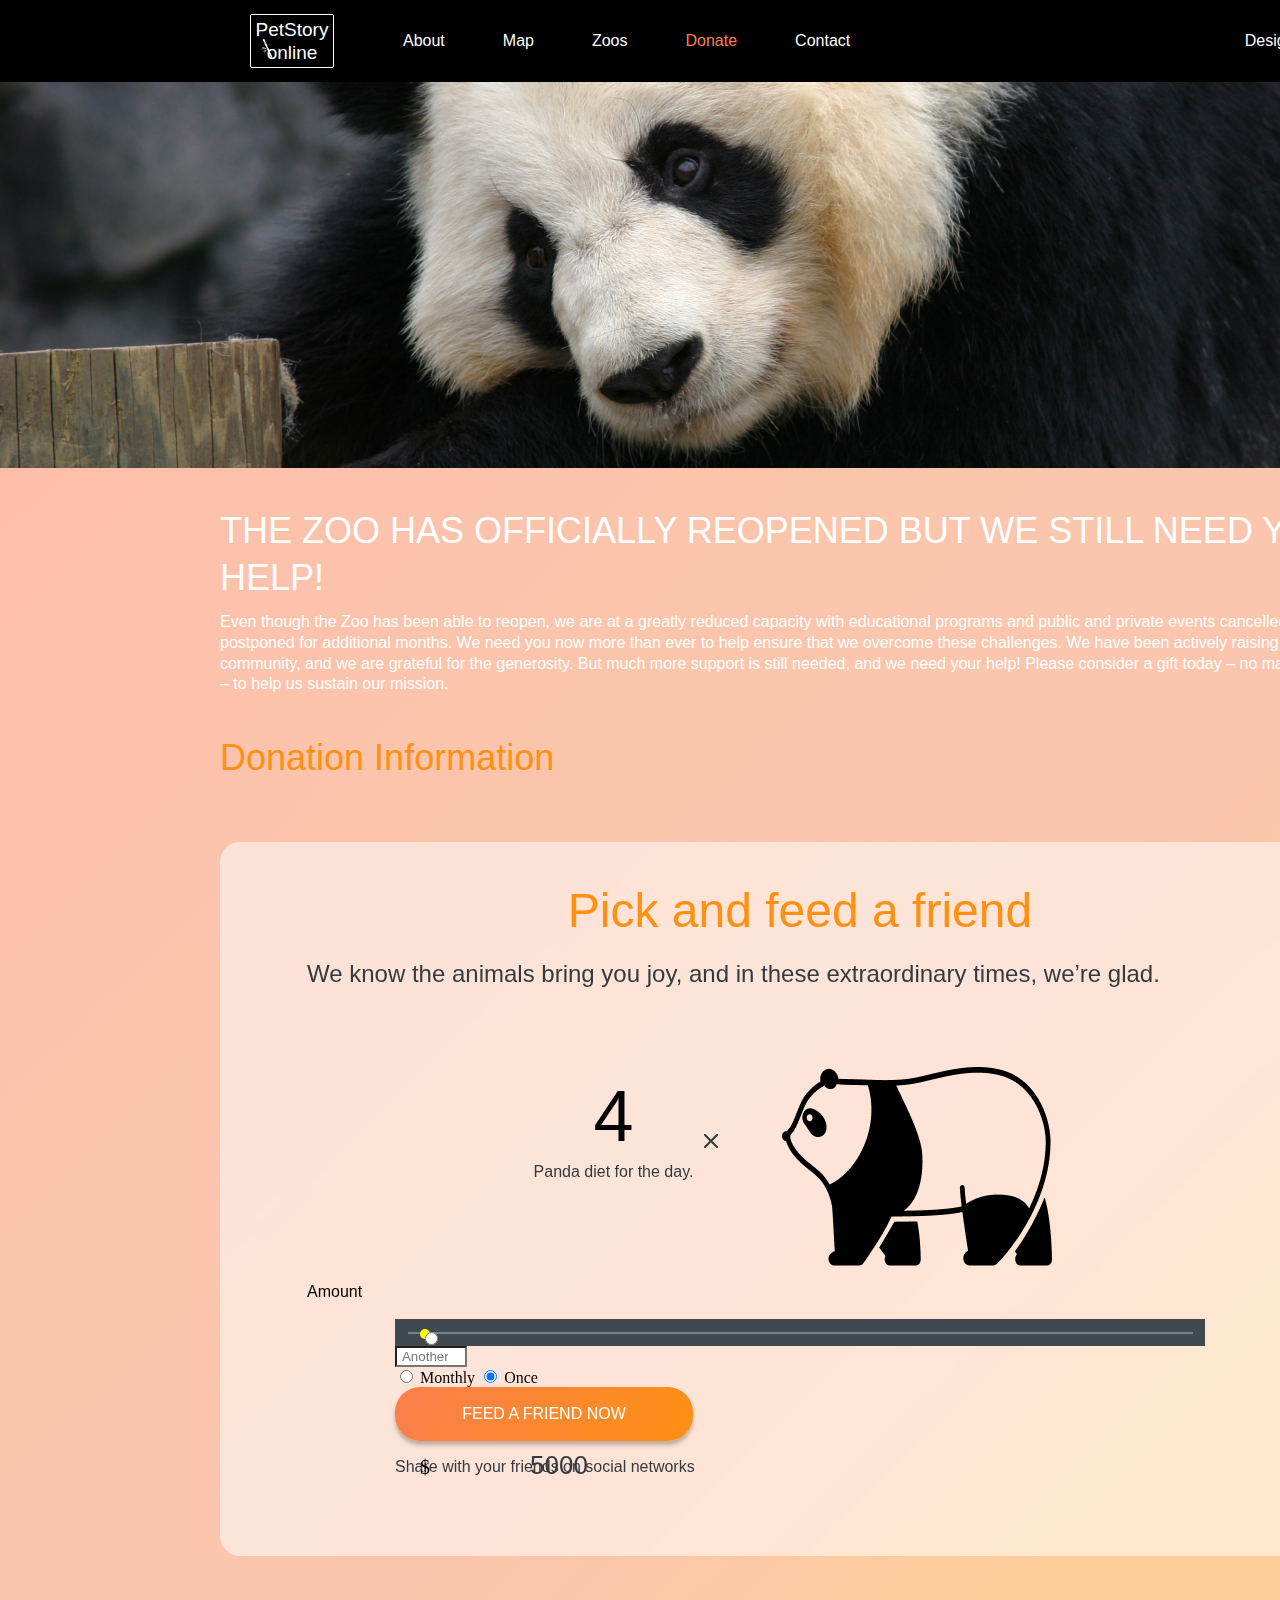
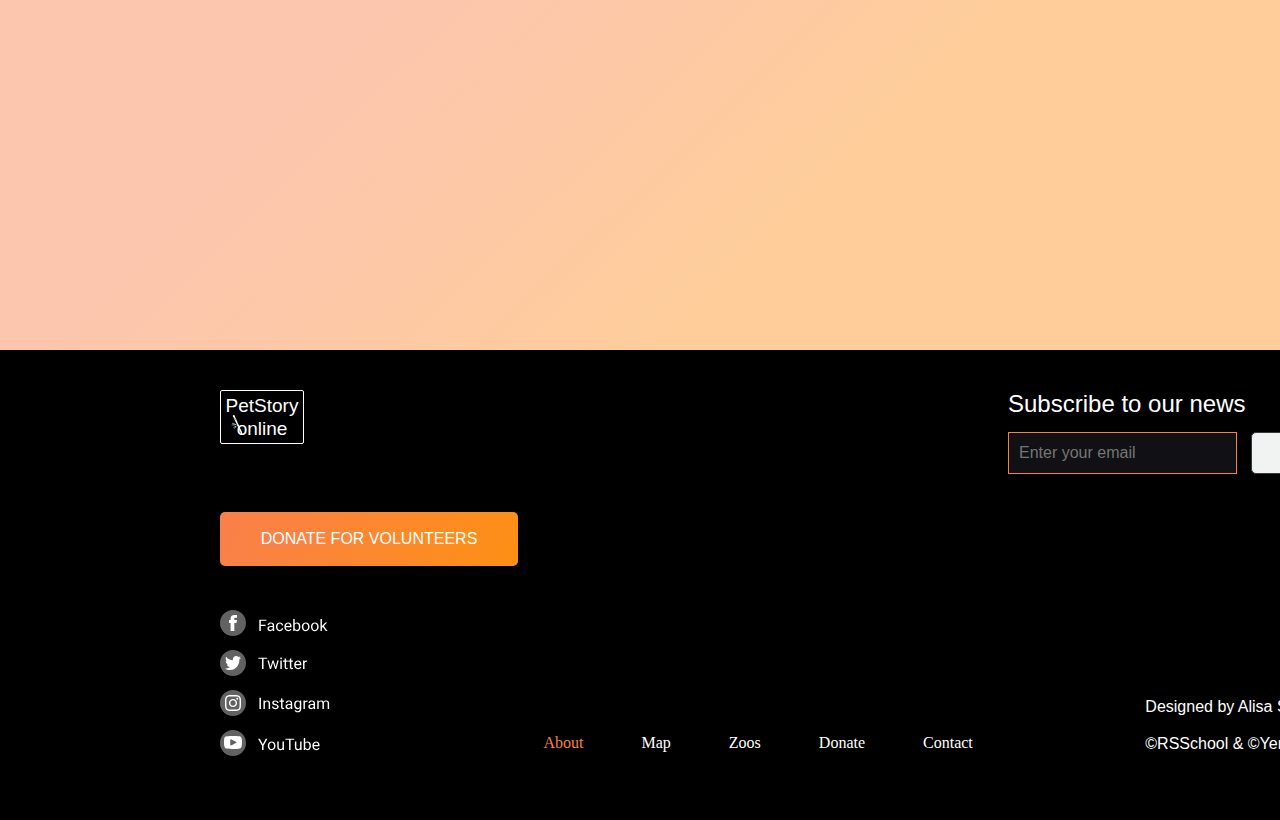
==== commit 01792027: "fix: footer in donate page" ====
--- a/pages/donate/index.html
+++ b/pages/donate/index.html
@@ -91,7 +91,7 @@
     </main>
     <footer>
         <div class="footer-container">
-            <div class="logobtn-subscribe-container">
+            <div class="footer_top-container">
                 <div class="logobtn-container">
                     <a class="logo footer_logo" href="../main/index.html">
                         <h1 class="logo-text">PetStory <br>online</h1>
@@ -108,31 +108,36 @@
                     </div>
                 </div>
             </div>
+            <div class="footer_bottom-container">
+                <div class="social_media-container">
+                    <a class="social_media" href="https://www.facebook.com/">
+                        <img class="social_media-icon" src="../../assets/icons/facebook.svg" alt=" facebook icon">
+                    </a>
+                    <a class="social_media" href="https://www.twitter.com/">
+                        <img class="social_media-icon" src="../../assets/icons/twitter.svg" alt="twitter icon">
+                    </a>
+                    <a class="social_media" href="https://www.instagram.com/">
+                        <img class="social_media-icon" src="../../assets/icons/instagram.svg" alt="instagram icon">
+                    </a>
+                    <a class="social_media" href="https://www.youtube.com/">
+                        <img class="social_media-icon" src="../../assets/icons/youtube.svg" alt="youtube icon">
+                    </a>
+                </div>
 
-            <div class="social_media-container">
-                <a class="social_media" href="https://www.facebook.com/">
-                    <img class="social_media-icon" src="../../assets/icons/facebook.svg" alt=" facebook icon">
-                </a>
-                <a class="social_media" href="https://www.twitter.com/">
-                    <img class="social_media-icon" src="../../assets/icons/twitter.svg" alt="twitter icon">
-                </a>
-                <a class="social_media" href="https://www.instagram.com/">
-                    <img class="social_media-icon" src="../../assets/icons/instagram.svg" alt="instagram icon">
-                </a>
-                <a class="social_media" href="https://www.youtube.com/">
-                    <img class="social_media-icon" src="../../assets/icons/youtube.svg" alt="youtube icon">
-                </a>
+                <nav class="footer-nav">
+                    <ul class="nav-list">
+                        <li><a class="highlighted" href="../main/index.html">About</a></li>
+                        <li><a href="#map">Map</a></li>
+                        <li><a href="#zoos">Zoos</a></li>
+                        <li><a href="../donate/index.html">Donate</a></li>
+                        <li><a href="#footer">Contact </a></li>
+                    </ul>
+                </nav>
+                <div class="footer-designed">
+                    <p>Designed by Alisa Samborskaya</p>
+                    <p>©RSSchool & ©Yem Digital 2021</p>
+                </div>
             </div>
-
-            <nav>
-                <ul class="nav-list">
-                    <li><a href="../main/index.html">About</a></li>
-                    <li><a href="#map">Map</a></li>
-                    <li><a href="#zoos">Zoos</a></li>
-                    <li><a href="../donate/index.html">Donate</a></li>
-                    <li><a href="#footer">Contact </a></li>
-                </ul>
-            </nav>
         </div>
     </footer>
 </body>
--- a/pages/donate/style.css
+++ b/pages/donate/style.css
@@ -320,9 +320,10 @@
     flex-direction: column;
     width: 72.5%;
     margin: 0 auto;
-    padding-top: 25px;
-}
-.logobtn-subscribe-container{
+    padding-top: 40px;
+    padding-bottom: 50px;
+}
+.footer_top-container{
     display: flex;
     justify-content: space-between;
     margin-bottom:44px;
@@ -387,4 +388,15 @@
     filter: invert(54%) sepia(78%) saturate(4888%) hue-rotate(61deg) brightness(95%) contrast(101%);
 }
 
-
+.footer_bottom-container{
+    display: flex;
+    justify-content: space-between;
+    flex-wrap: wrap;
+    align-items: flex-end;
+}
+
+
+.footer-designed p{
+    color:#fff;
+    font-weight: 100;
+}
